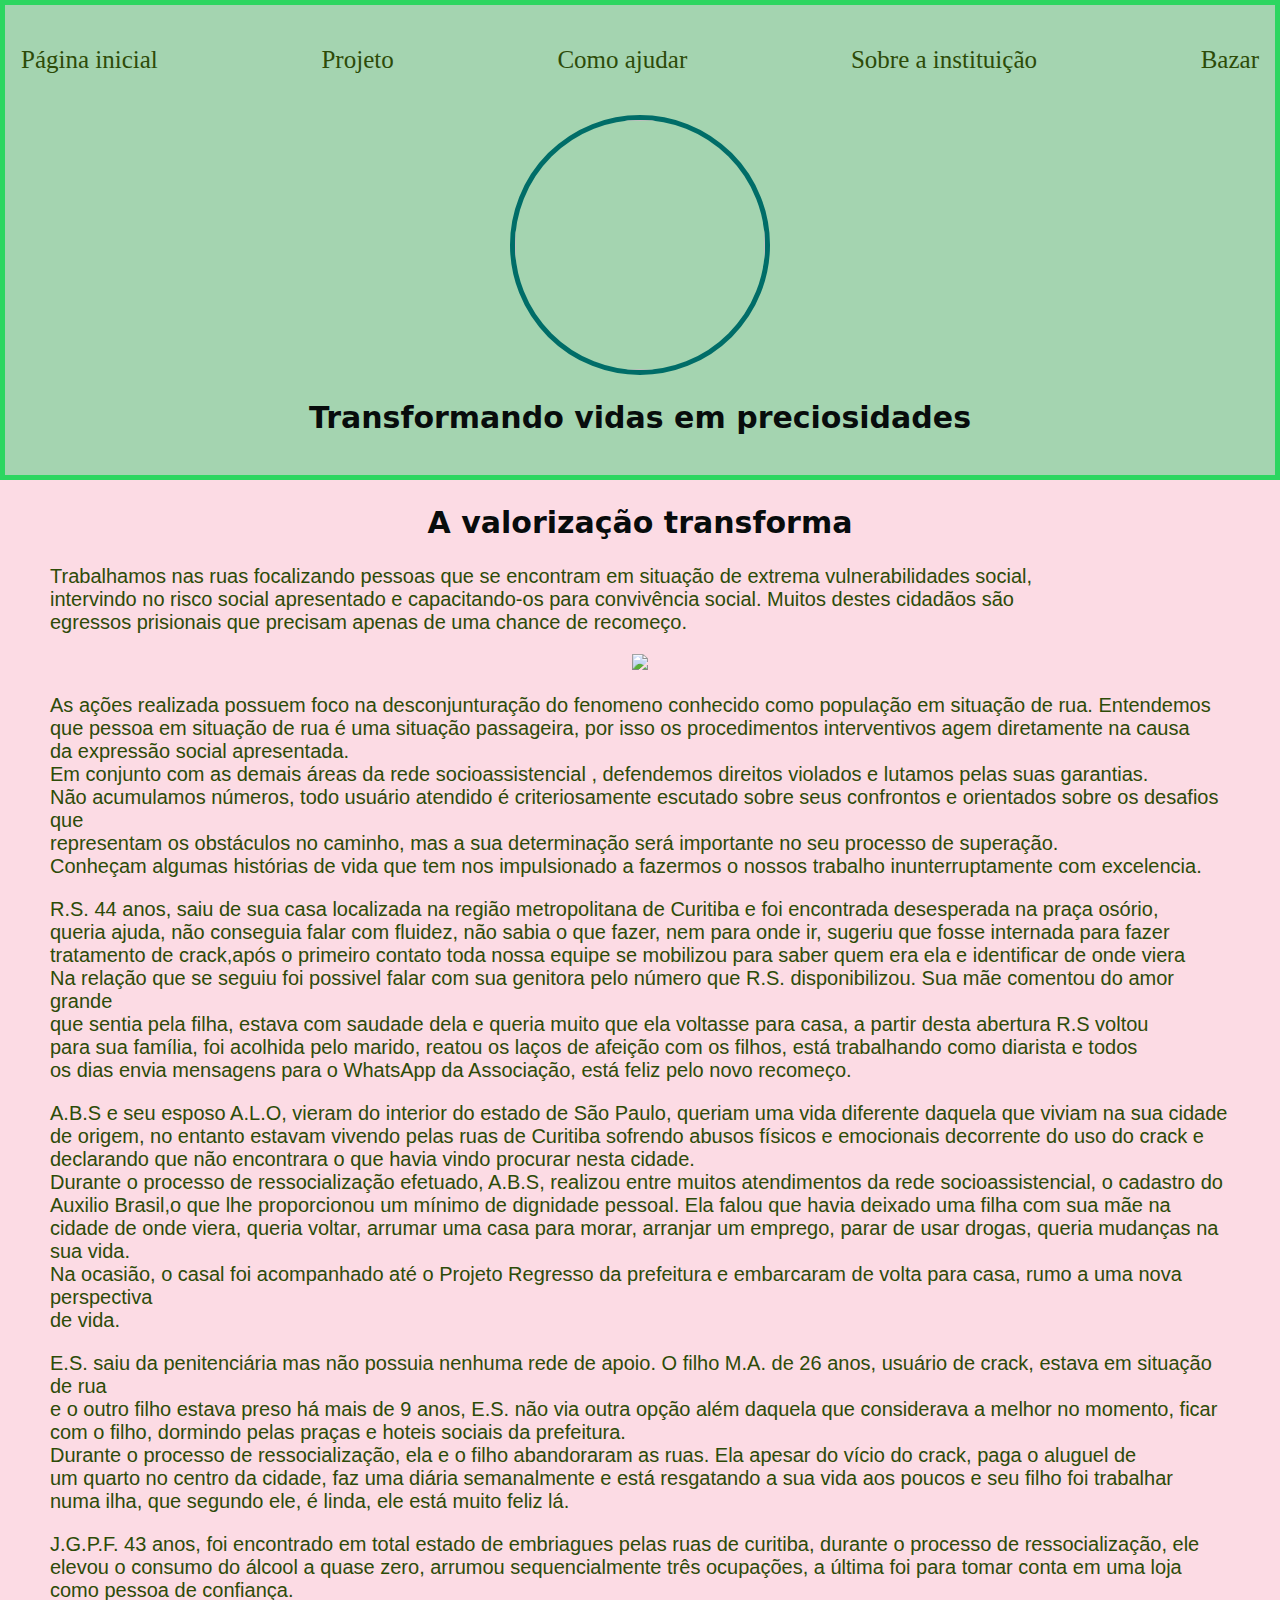
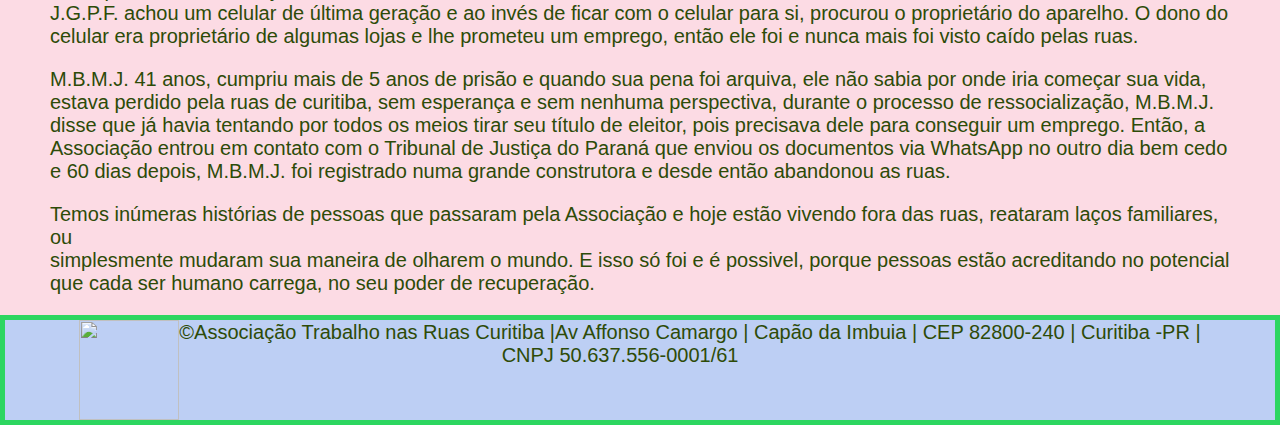
==== index.html @ f765c5c6 "Add files via upload" ====
<!DOCTYPE html>
  <html lang="pt-br">
    <head>
      <meta charset="utf-8">
      <meta http-equiv=”refresh” content=”10″>
      <title>ASSOCIAÇÃO TRABALHO NAS RUAS CURITIBA</title>
      <link rel="stylesheet" href="index.css"> <style> </style>
    </head>     
      
    
        
        <body>

      <header>

    <nav> 
      <ul> 
    <li> <a href="index.html"> Página inicial</a></li>
    <li> <a href="projeto.html"> Projeto</a></li>
    <li> <a href="contatos.html"> Como ajudar</a></li>
    <li> <a href="Sobre a instituição.html"> Sobre a instituição</a></li> 
    <li> <a href="doar.html"> Bazar</a></li> 
    </ul>
    </nav>
      
      
      <div class="center" id="index"> 
          <img src="./img/bentevi.png"></img>
          
      </div>

      <div class="hdois"> <h2> Transformando vidas em preciosidades</h2></div>
  </header> 


  <div class="inicio">
    <h2> A valorização transforma</h2>
    <p> Trabalhamos nas ruas focalizando pessoas que se encontram em situação de extrema vulnerabilidades social,<br/>
        intervindo no risco social apresentado e capacitando-os para convivência social. Muitos destes cidadãos são<br/>
        egressos prisionais que precisam apenas de uma chance de recomeço.  </p> </div>

    <div class="index"><img src="./img/painel-de-fotos-  BENTIVI.jpg"></img></div>
    <div class="historias">
      <p>As ações realizada possuem foco na desconjunturação do fenomeno conhecido como população em situação de rua. Entendemos <br/>
      que pessoa em situação de rua é uma situação passageira, por isso os procedimentos  interventivos agem diretamente na causa <br/>
      da  expressão social apresentada. <br/>
      Em conjunto com as demais áreas da rede socioassistencial , defendemos direitos violados e lutamos pelas suas garantias.<br/>
      Não acumulamos números, todo usuário atendido é criteriosamente escutado sobre seus confrontos e orientados  sobre os desafios que<br/>
      representam os obstáculos no caminho, mas a sua determinação será importante no seu processo de  superação. <br/>
      Conheçam  algumas histórias de vida  que tem nos impulsionado a fazermos o nossos trabalho inunterruptamente com excelencia.<br/></p>
  <p>R.S. 44 anos, saiu de sua casa localizada na região metropolitana de Curitiba e foi encontrada desesperada na praça osório, <br/>
        queria ajuda, não conseguia falar com fluidez, não sabia o que fazer, nem para onde ir, sugeriu que fosse internada para fazer <br/>
        tratamento de crack,após o primeiro contato toda nossa equipe se mobilizou para  saber quem era ela e identificar de onde viera <br/> 
      Na relação que se seguiu foi possivel falar com sua genitora pelo número que R.S. disponibilizou. Sua mãe comentou do amor grande<br/>
        que sentia pela filha, estava com saudade dela e queria muito que ela voltasse para casa, a partir desta abertura R.S voltou <br/>
        para sua família, foi acolhida pelo marido, reatou os laços de afeição com os filhos, está trabalhando como diarista e todos<br> 
        os dias envia mensagens para o WhatsApp da Associação, está feliz pelo novo recomeço.</p>
      <p>A.B.S e seu esposo A.L.O, vieram do interior do estado de São Paulo, queriam uma vida diferente daquela que viviam na sua cidade <br/>
        de origem, no entanto estavam vivendo pelas ruas de Curitiba sofrendo abusos físicos e emocionais decorrente do uso do  crack e <br/>
        declarando que não encontrara o que havia vindo procurar nesta cidade.<br/>
      Durante o processo de ressocialização efetuado, A.B.S, realizou entre muitos atendimentos da rede socioassistencial, o cadastro do <br/>
      Auxilio Brasil,o que lhe proporcionou um mínimo de dignidade pessoal. Ela falou que havia deixado uma filha com sua mãe na cidade de
      onde viera, queria voltar, arrumar uma casa para morar, arranjar um emprego, parar de usar drogas, queria mudanças na sua vida.<br/>
      Na ocasião, o casal foi acompanhado até o Projeto Regresso da prefeitura e embarcaram de volta para casa, rumo a uma nova  perspectiva<br/>
      de vida. 
  
    <p>E.S. saiu da penitenciária mas não possuia nenhuma rede de apoio. O filho M.A. de 26 anos, usuário de crack, estava em situação de rua <br/>
      e o outro filho estava preso há mais de 9 anos, E.S. não via outra opção além daquela que considerava a melhor no momento, ficar com o filho,
      dormindo pelas praças e hoteis sociais da prefeitura.<br/>
      Durante o processo de ressocialização, ela e o filho abandoraram as ruas. Ela apesar do vício do crack, paga o aluguel de <br/>
      um quarto no centro da cidade, faz uma diária semanalmente e está resgatando a sua vida aos poucos e seu filho foi trabalhar <br/>
      numa ilha, que segundo ele, é linda, ele está muito feliz lá.
    </p>
    <p>J.G.P.F. 43 anos, foi encontrado em total estado de embriagues pelas ruas de curitiba, durante o processo de ressocialização, ele <br/>
    elevou o consumo do álcool a quase zero, arrumou sequencialmente três ocupações, a última foi para tomar conta em uma loja como pessoa de confiança.<br/>
  J.G.P.F. achou um celular de última geração e ao invés de ficar com o celular para si, procurou o proprietário do aparelho. O dono do <br/>
  celular era proprietário de algumas lojas e lhe prometeu um emprego, então ele foi e nunca mais foi visto caído pelas ruas. </p>
      <p>M.B.M.J. 41 anos, cumpriu mais de 5 anos de prisão e quando sua pena foi arquiva, ele não sabia por onde iria começar sua vida,<br/>
      estava perdido pela ruas de curitiba, sem esperança e sem nenhuma perspectiva, durante o processo de ressocialização, M.B.M.J. disse que 
    já havia tentando por todos os meios tirar seu título de eleitor, pois precisava dele para conseguir um emprego. Então, a Associação entrou 
  em contato com o Tribunal de Justiça do Paraná que enviou os documentos via WhatsApp no outro dia bem cedo e 60 dias depois, M.B.M.J. foi
  registrado numa grande construtora e desde então abandonou as ruas. </p>  

  <p>Temos inúmeras histórias de pessoas que passaram pela Associação e hoje estão vivendo fora das ruas, reataram laços familiares, ou <br/>
  simplesmente mudaram sua maneira de olharem o mundo. E isso só foi e é  possivel, porque pessoas estão acreditando no potencial que cada  
  ser humano carrega, no seu poder de recuperação.</p>
      </div>
    <footer><div class=" rodape">
              
      <img src="./img/bentevi.png"></img>


    
      <p> &copy;Associação Trabalho nas Ruas Curitiba |Av Affonso Camargo | Capão da Imbuia | CEP 82800-240 | Curitiba -PR | <br/> 
        &nbsp&nbsp&nbsp&nbsp&nbsp&nbsp&nbsp&nbsp&nbsp&nbsp&nbsp&nbsp&nbsp&nbsp&nbsp&nbsp&nbsp&nbsp&nbsp&nbsp&nbsp&nbsp&nbsp&nbsp&nbsp&nbsp
        &nbsp&nbsp&nbsp&nbsp&nbsp&nbsp&nbsp&nbsp&nbsp&nbsp&nbsp&nbsp&nbsp&nbsp&nbsp&nbsp&nbsp&nbsp&nbsp&nbsp&nbsp&nbsp&nbsp&nbsp&nbsp&nbsp&nbsp&nbsp&nbsp&nbsp
        CNPJ 50.637.556-0001/61</p> </div>
      
  </footer>
    </body>
  </html>
---- index.css ----
body { background-color: #fcdbe4;
font-family: Arial, Helvetica, sans-serif; padding: 0%; margin: 0%;}


ul{ display: flex; justify-content: space-between;
    list-style-type: none;
    align-items: center;
    padding: 16px;
    font-size: 25px; font-family: algerian;
}

   header img{ width: 250px;
height: 250px;
border-radius: 50%;
border: 5px solid #006d68;}




a{text-decoration: none;color: #2d4b08;}
.center{text-align: center; }

h1{color:#080c0c;
text-align: center;
font-family: system-ui, -apple-system,
 BlinkMacSystemFont, 'Segoe UI', Roboto, Oxygen, Ubuntu, Cantarell, 'Open Sans', 'Helvetica Neue', sans-serif;
font-size: 38px;}

h2{color: #080c0c; text-align: center;
font-family: system-ui, -apple-system,
 BlinkMacSystemFont, 'Segoe UI', Roboto, Oxygen, Ubuntu, Cantarell, 'Open Sans', 'Helvetica Neue', sans-serif;
font-size: 30px;}

header{ background-color:  #a4d4b0; color:#006d68;border: 5px solid #2dd660; } 
 
p{ color: #2d4b08; font-size: 20px ;
 padding-right: 50 pix;}
.presidencia{ text-align:center; font-family: algerian; }
.vice-presidencia{text-align: center;font-family: algerian;}
.tesoureira{text-align: center;font-family: algerian;}
.secretaria{text-align: center;font-family: algerian;}
.psicologa{text-align: center;font-family: algerian;}
.educador{text-align: center;font-family: algerian;}
.conselheira{text-align: center;font-family: algerian;}
.um{text-align: center;}
.nossami{text-align: center; padding: 18px;}
.contato{ text-align: center; font-size: 30px; color: #2d4b08;font-family: Arial, Helvetica, sans-serif; padding: 13px;}
.contatos{margin-right: 50px;margin-left: 50px;}

footer img{width:100px;height: 100px;}
footer{display: flex; justify-content: space-between; align-items: center; justify-content: center;}
footer p {margin-top: 1px;}
footer{background-color: #bdcff4; border: 5px solid#2dd660;}
.rodape{display: flex; justify-content: center;}
.section{margin-right: 50px;margin-left: 50px;}
.nossami{text-align: center;font-weight: bold;font-size: 20px;}
.background{min-height: 100vh;
    display: flex;
justify-content: center;
align-items: center;
position: relative;}

.background::before{content: '';background-image: url(img/praça\ osório\ 1\ backe.jpg);
background-repeat: no-repeat;
background-size: cover;
background-position: center;
position: absolute;
top: 0;left:
 0;bottom: 0;
right: 0;
opacity: 0.25;}
.dois{margin-right: 50px;margin-left: 50px;}
.contatos img{  width: 150px;
    height: 100px;
    border-radius: 100%;
    border: 5px solid #f3107a;}
    .contat{text-align: center;}
.index{text-align: center;}
.inicio{margin-right: 50px;margin-left: 50px;}
nav a:hover{color:hsl(39, 94%, 51%)}
.instagran{display: flex;margin: 50px; padding: 10px;align-items: center; border-color: #a3d62d;}
.email{display: flex; padding:10px;margin: 50px; align-items: center;}
.Aceitamos{margin-right: 50px;margin-left: 50px;}
.doe{text-align: center; padding-bottom: 40px;}
    .hdois{padding-bottom: 15px;}
    .historias{margin-right: 50px;margin-left: 50px;}
    .Aceitamos{text-align: center;}
    
    button{width: 420px; height: 55px; cursor: pointer; background-color: #cdec1a; border-radius: 20px;}
    .doe img{ border: 5px solid hsl(83, 90%, 51%);}
    .instagran img{ border: 5px solid hsl(83, 90%, 51%);}  
    .email img{ border: 5px solid hsl(83, 90%, 51%);}
    .sapatilhafoto{display: flex; justify-content: space-between;
        list-style-type: none;height: 350px; width: 350px;padding-top: 16px; padding-right: 100 pix;}
.sapatostexto{text-align: center;font-size: 30px}
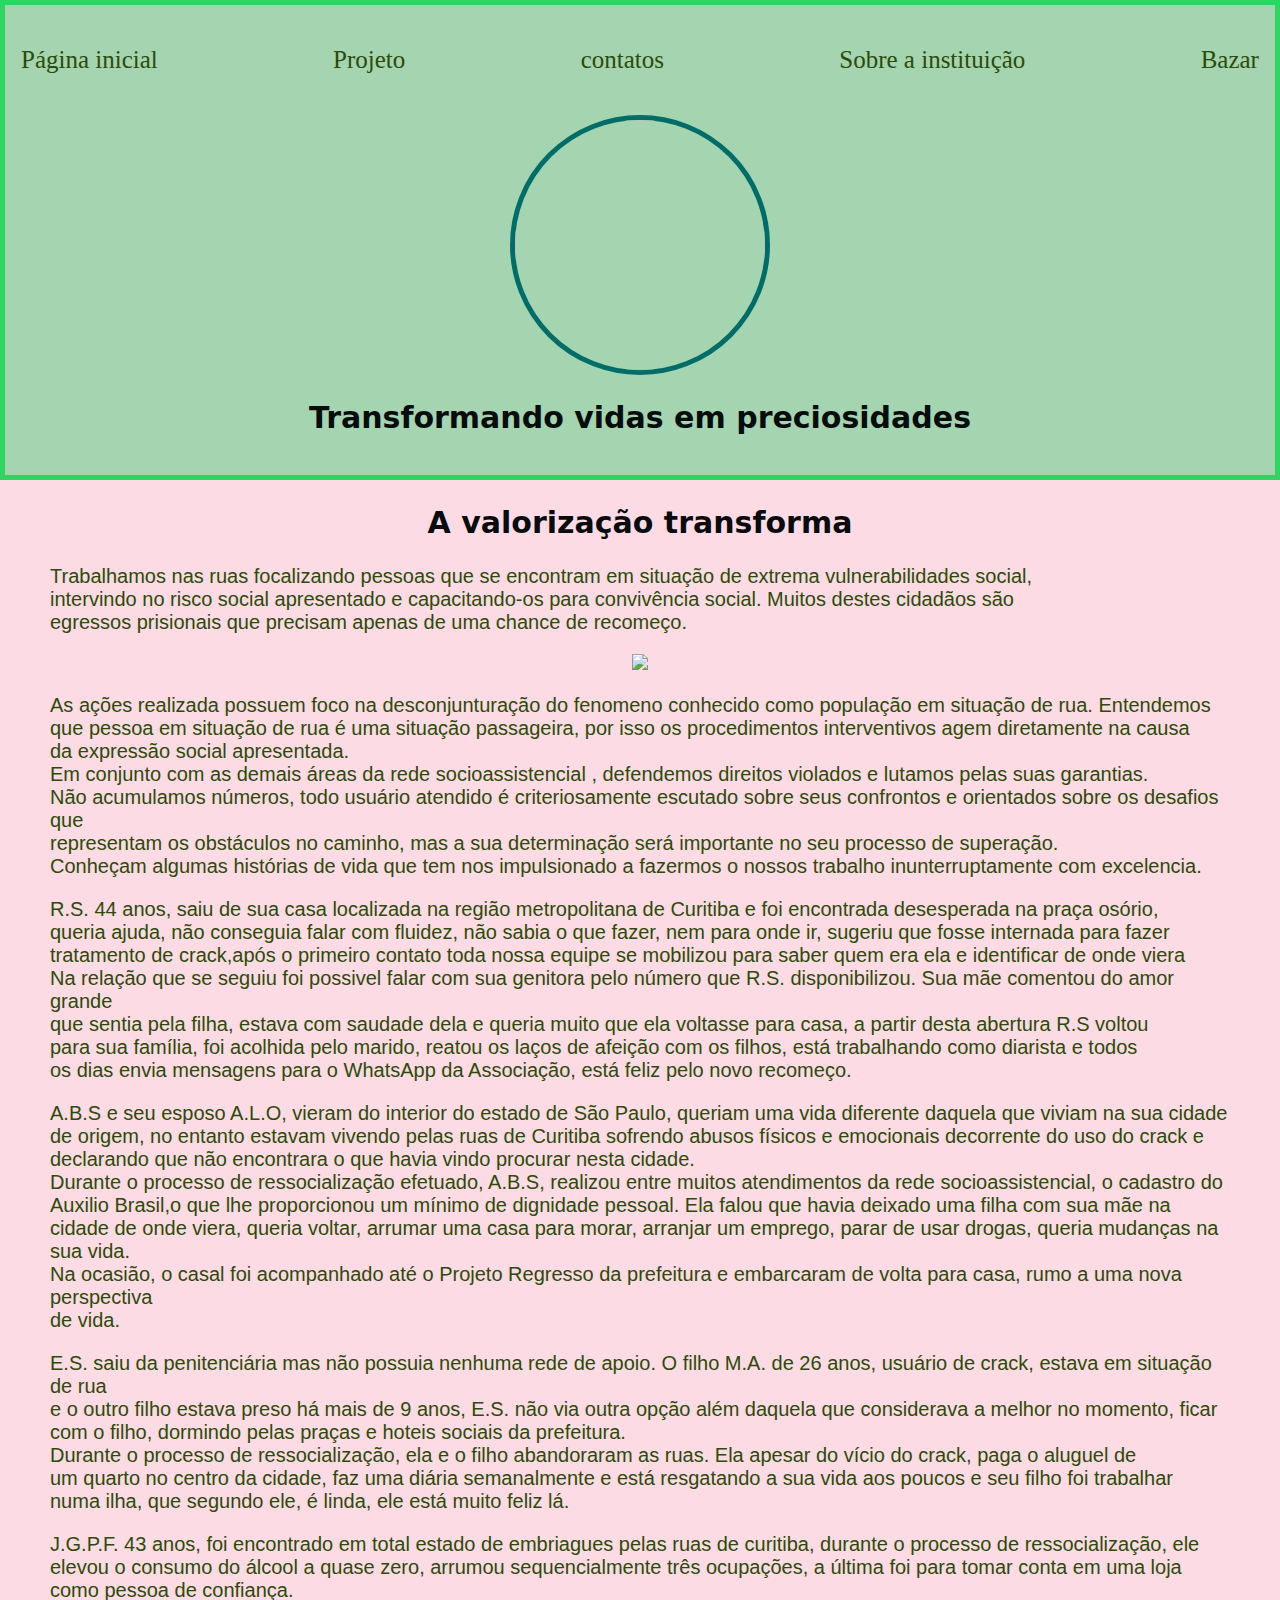
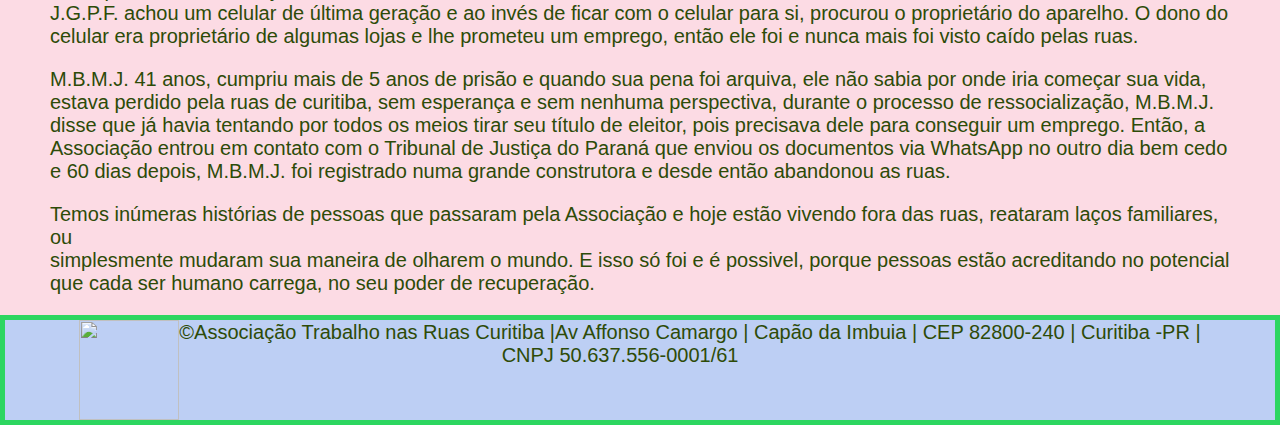
==== commit f79af409: "MUDANÇA" ====
--- a/index.html
+++ b/index.html
@@ -17,9 +17,9 @@
       <ul> 
     <li> <a href="index.html"> Página inicial</a></li>
     <li> <a href="projeto.html"> Projeto</a></li>
-    <li> <a href="contatos.html"> Como ajudar</a></li>
+    <li> <a href="contatos.html"> contatos</a></li>
     <li> <a href="Sobre a instituição.html"> Sobre a instituição</a></li> 
-    <li> <a href="doar.html"> Bazar</a></li> 
+    <li> <a href="bazar.html"> Bazar</a></li> 
     </ul>
     </nav>
       
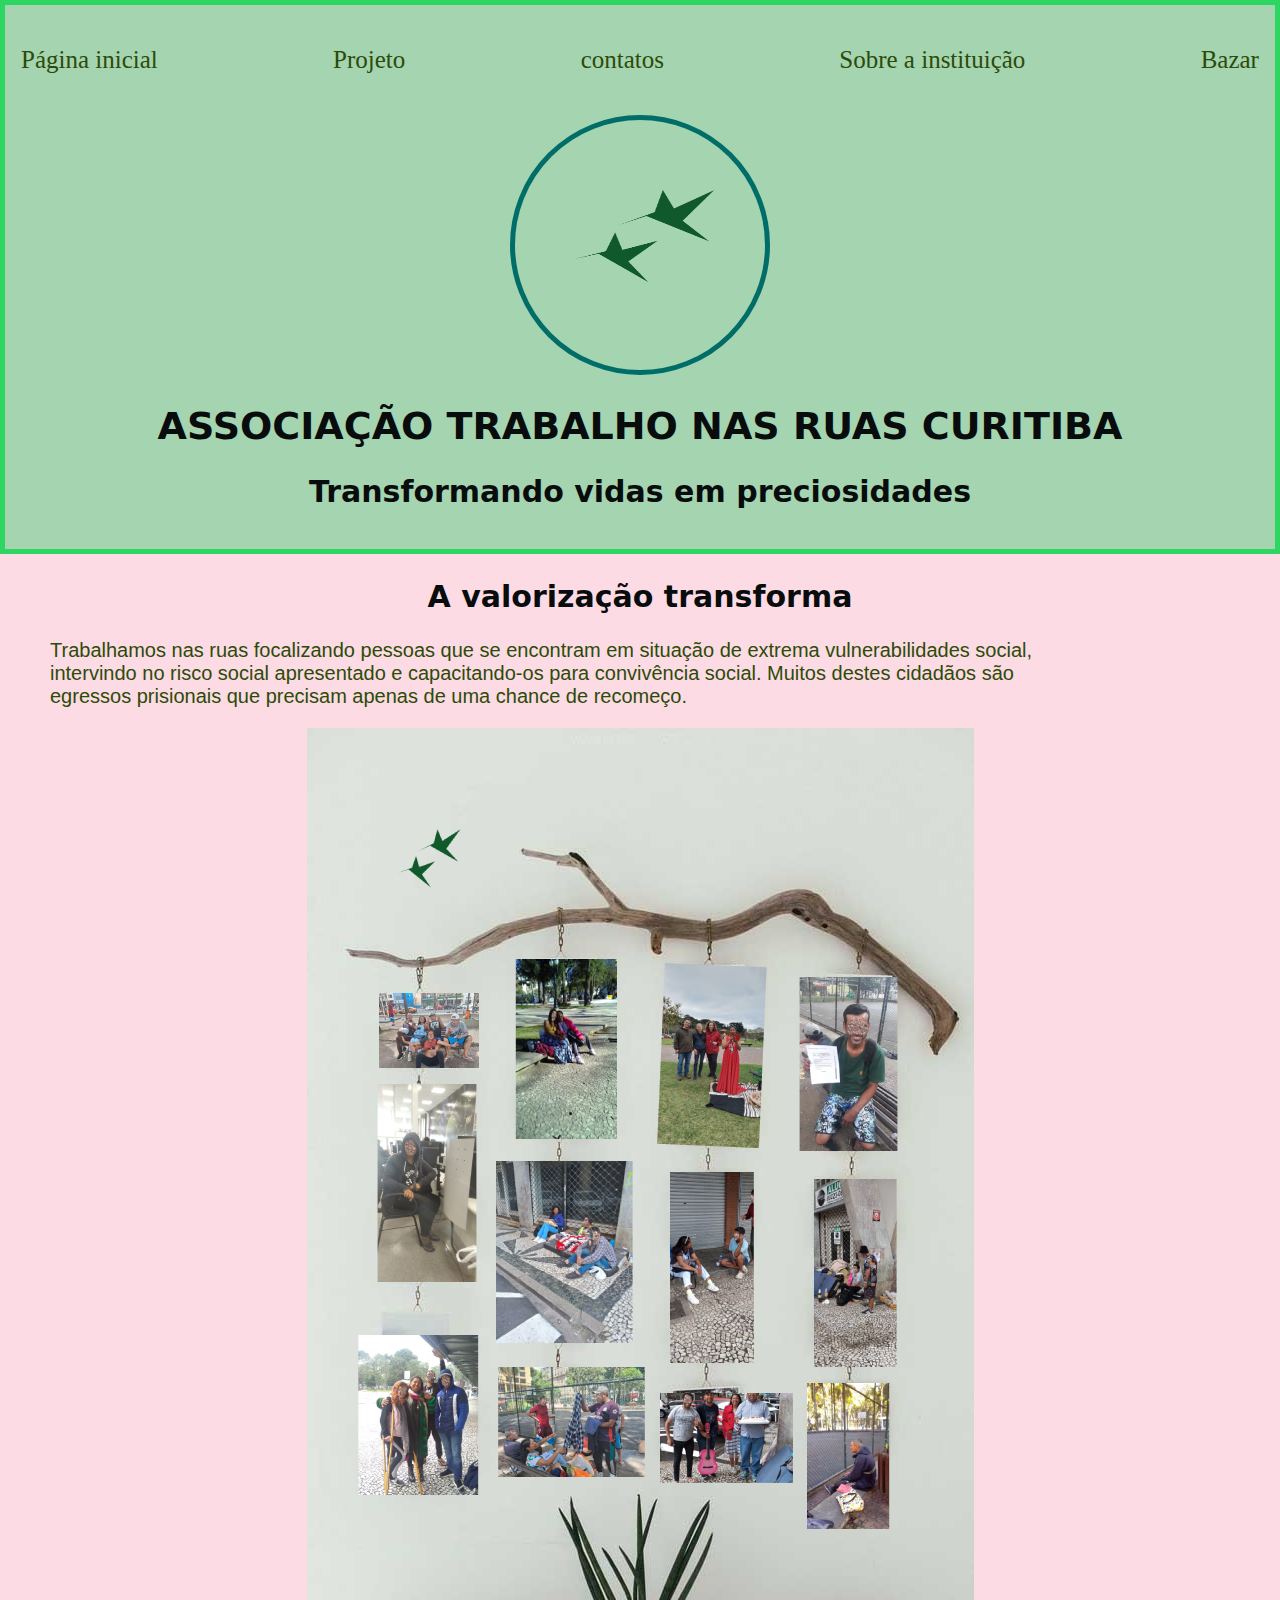
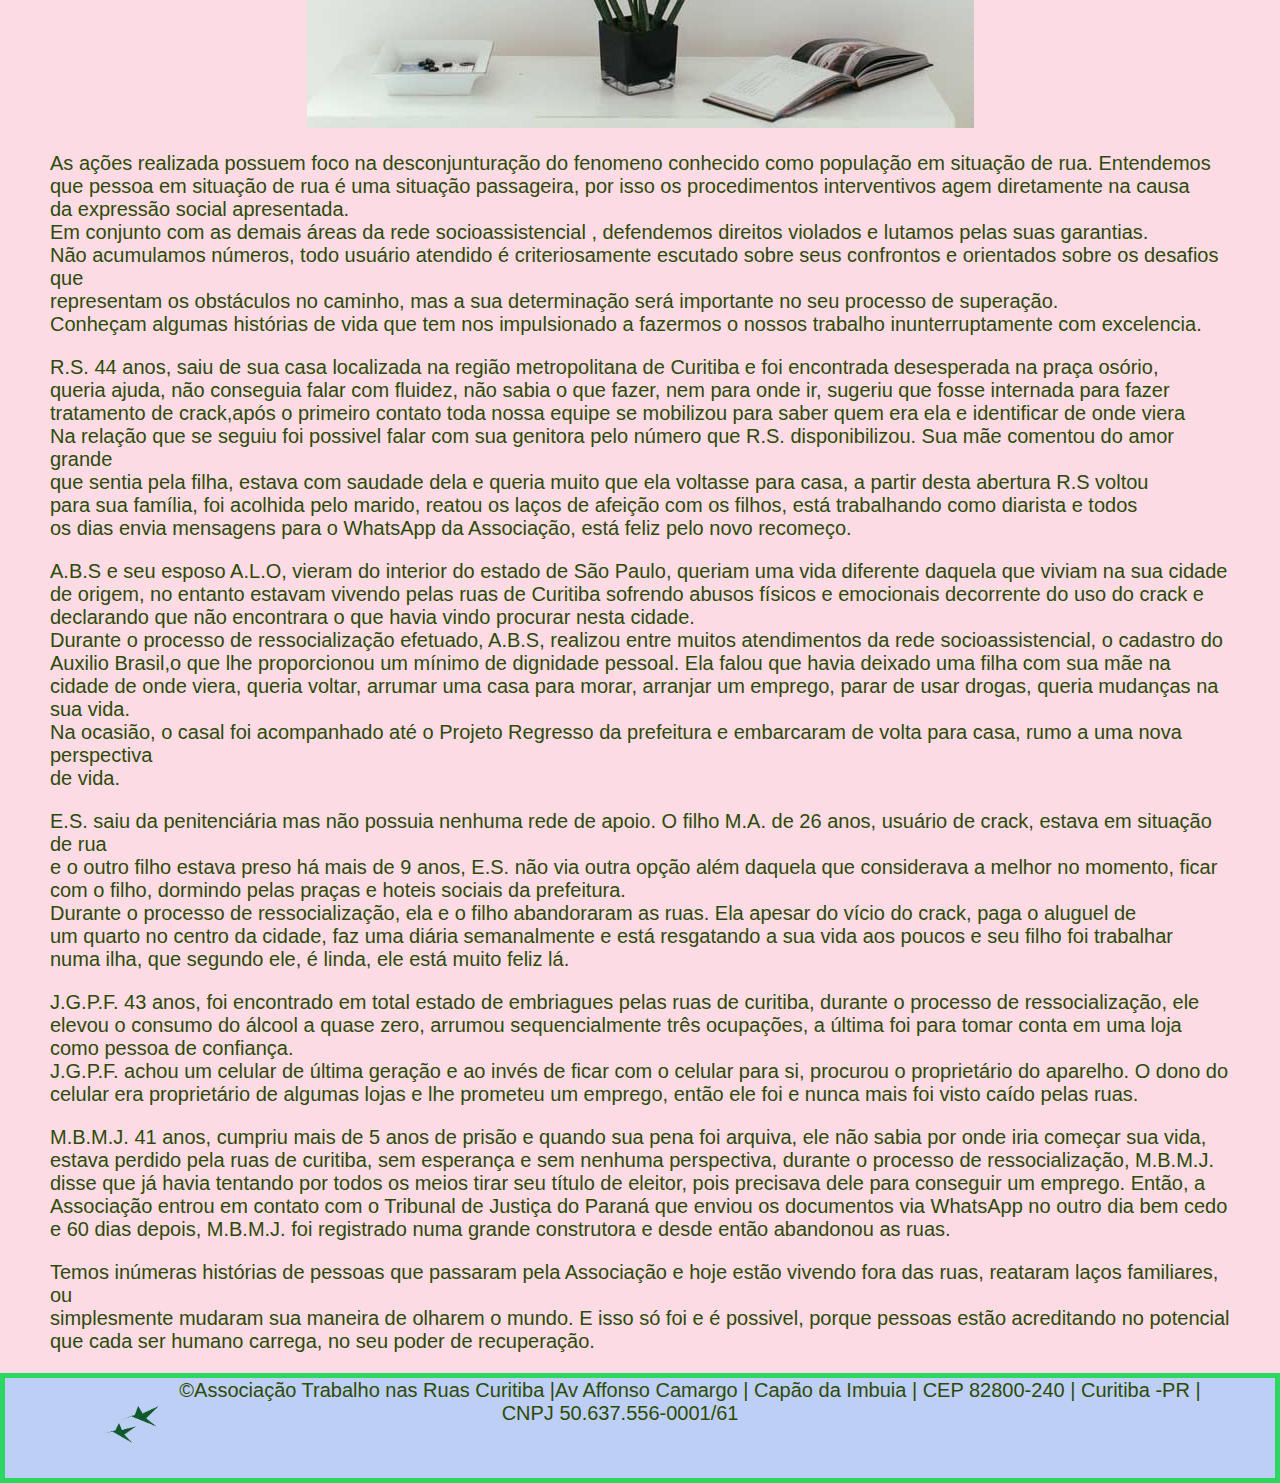
==== commit e8f66c40: "mudança trabalho" ====
--- a/index.html
+++ b/index.html
@@ -28,6 +28,7 @@
           <img src="./img/bentevi.png"></img>
           
       </div>
+      <h1>ASSOCIAÇÃO TRABALHO NAS RUAS CURITIBA</h1>
 
       <div class="hdois"> <h2> Transformando vidas em preciosidades</h2></div>
   </header> 
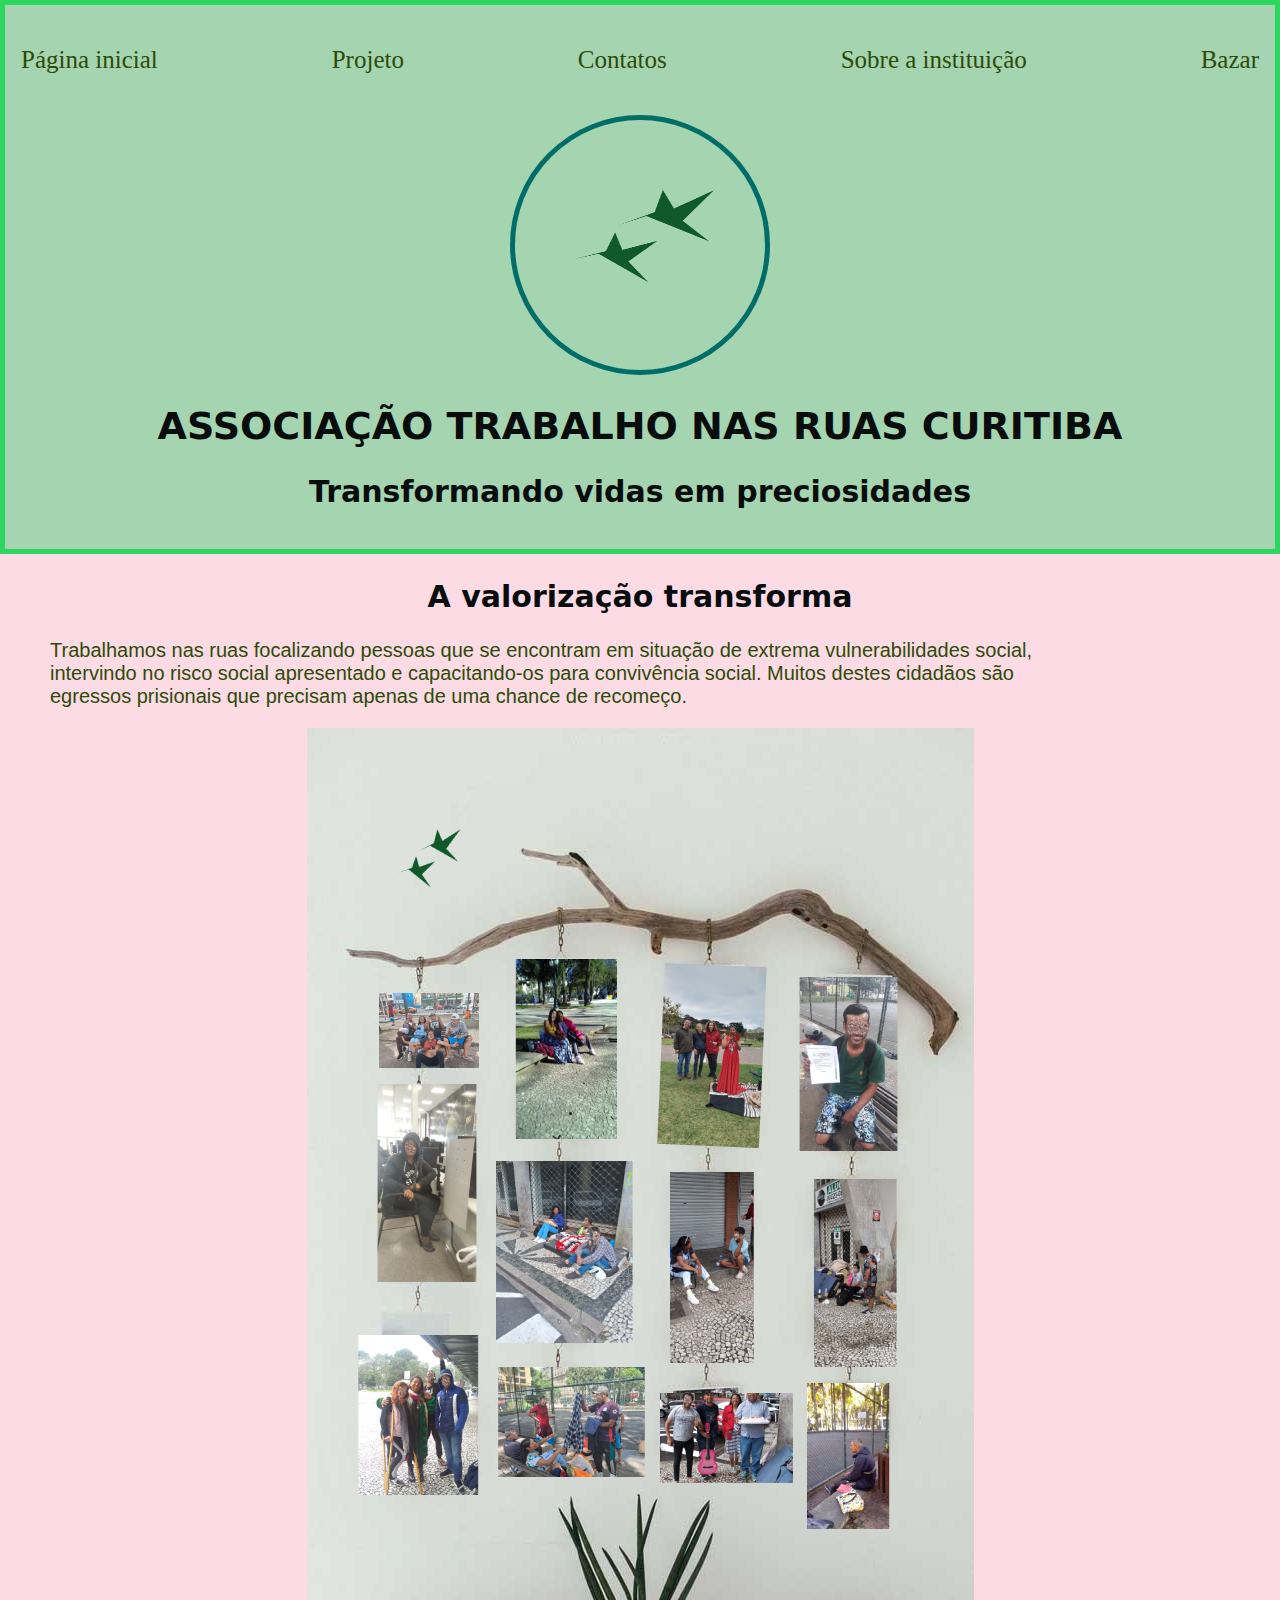
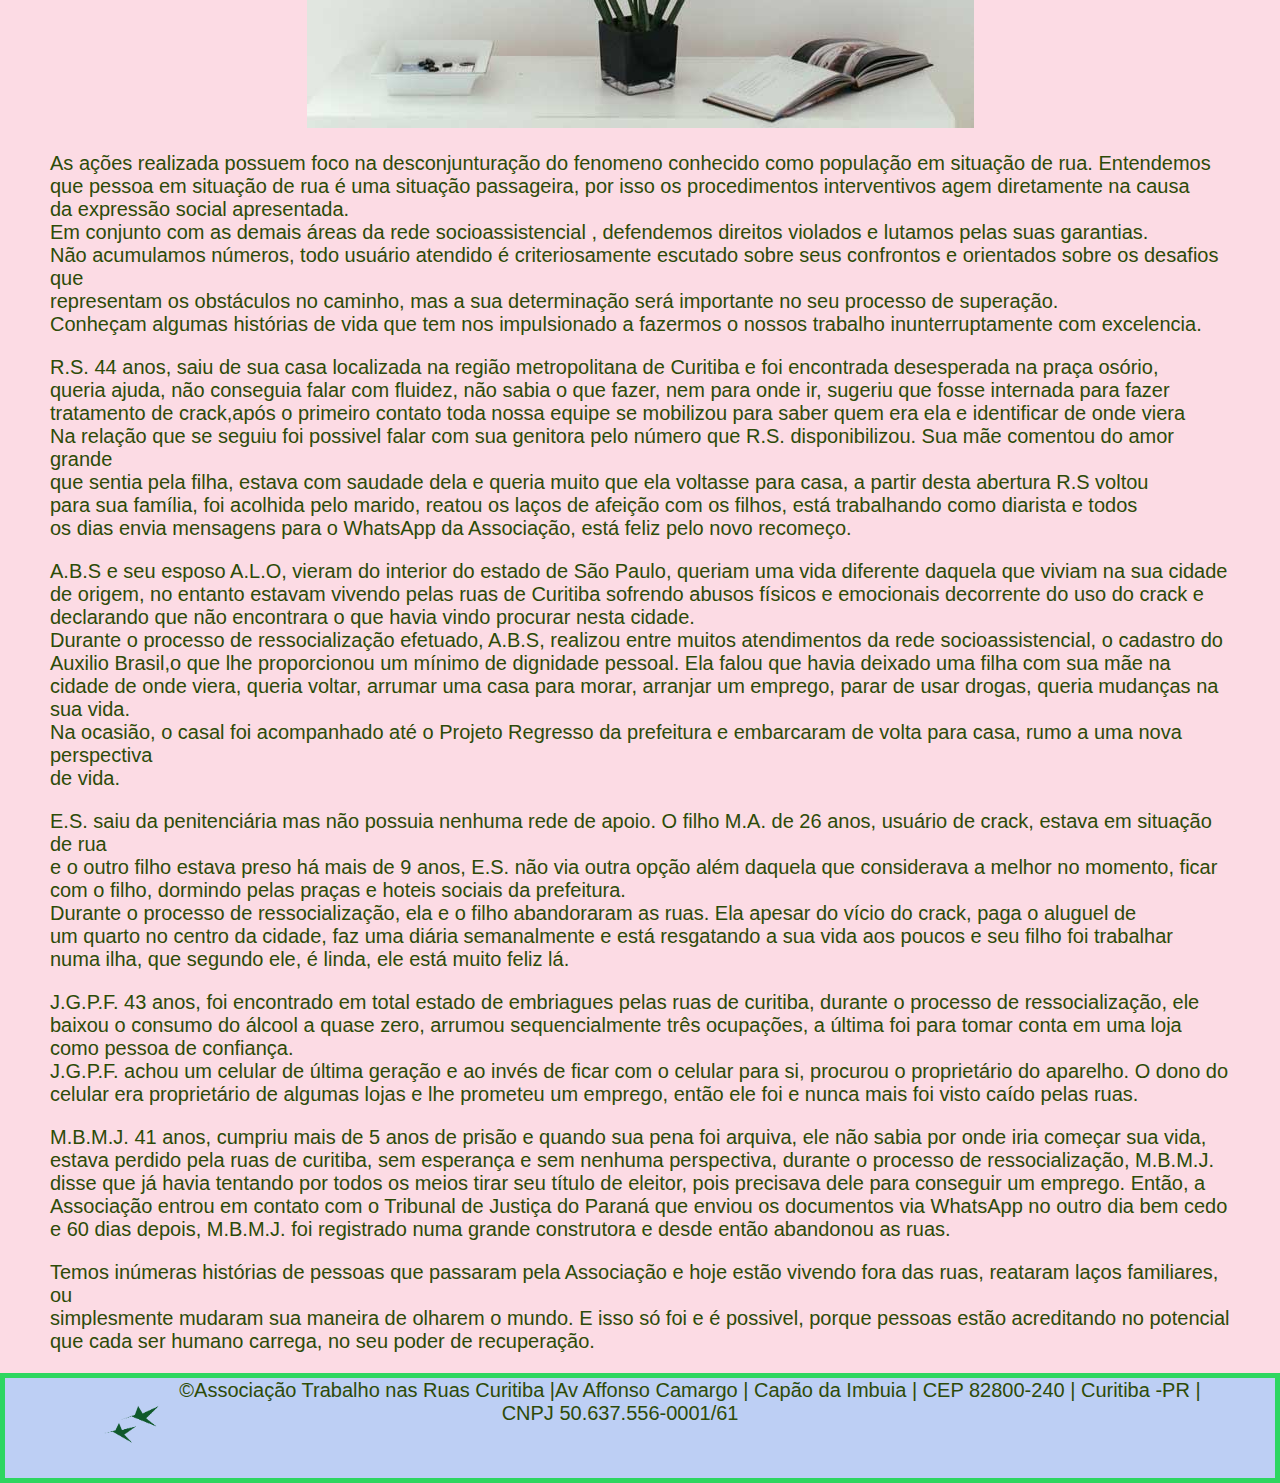
==== commit 54f5bd40: "refazendo" ====
--- a/index.html
+++ b/index.html
@@ -5,7 +5,15 @@
       <meta http-equiv=”refresh” content=”10″>
       <title>ASSOCIAÇÃO TRABALHO NAS RUAS CURITIBA</title>
       <link rel="stylesheet" href="index.css"> <style> </style>
-    </head>     
+      <meta name = "description" content = "associação trabalho nas ruas curitiba,
+       pessoa em situação de rua, 
+      direito, violação de direitos, reparação de direitos, assistencia social,associação,
+       trabalho nas ruas ">
+    <meta name="author" content="Miria de Oliveira Souza">
+    <meta name="keywords" content="html,css, miria de oliveira souza, associação trabalho nas ruas">
+    <meta name="viewport" content="widht=device-widht", initial-scale=1.0>
+    <meta http-equiv="refresh" content="30">
+  </head>     
       
     
         
@@ -17,9 +25,9 @@
       <ul> 
     <li> <a href="index.html"> Página inicial</a></li>
     <li> <a href="projeto.html"> Projeto</a></li>
-    <li> <a href="contatos.html"> contatos</a></li>
+    <li> <a href="contatos.html"> Contatos</a></li>
     <li> <a href="Sobre a instituição.html"> Sobre a instituição</a></li> 
-    <li> <a href="bazar.html"> Bazar</a></li> 
+    <li> <a href="Bazar.html"> Bazar</a></li> 
     </ul>
     </nav>
       
@@ -73,7 +81,7 @@
       numa ilha, que segundo ele, é linda, ele está muito feliz lá.
     </p>
     <p>J.G.P.F. 43 anos, foi encontrado em total estado de embriagues pelas ruas de curitiba, durante o processo de ressocialização, ele <br/>
-    elevou o consumo do álcool a quase zero, arrumou sequencialmente três ocupações, a última foi para tomar conta em uma loja como pessoa de confiança.<br/>
+    baixou o consumo do álcool a quase zero, arrumou sequencialmente três ocupações, a última foi para tomar conta em uma loja como pessoa de confiança.<br/>
   J.G.P.F. achou um celular de última geração e ao invés de ficar com o celular para si, procurou o proprietário do aparelho. O dono do <br/>
   celular era proprietário de algumas lojas e lhe prometeu um emprego, então ele foi e nunca mais foi visto caído pelas ruas. </p>
       <p>M.B.M.J. 41 anos, cumpriu mais de 5 anos de prisão e quando sua pena foi arquiva, ele não sabia por onde iria começar sua vida,<br/>
--- a/index.css
+++ b/index.css
@@ -90,8 +90,8 @@
     .doe img{ border: 5px solid hsl(83, 90%, 51%);}
     .instagran img{ border: 5px solid hsl(83, 90%, 51%);}  
     .email img{ border: 5px solid hsl(83, 90%, 51%);}
-    .sapatilhafoto{display: flex; justify-content: space-between;
+    .sapatilhafotos{display: flex; justify-content: space-between;
         list-style-type: none;height: 350px; width: 350px;padding-top: 16px; padding-right: 100 pix;}
-.sapatostexto{text-align: center;font-size: 30px}
 
 
+
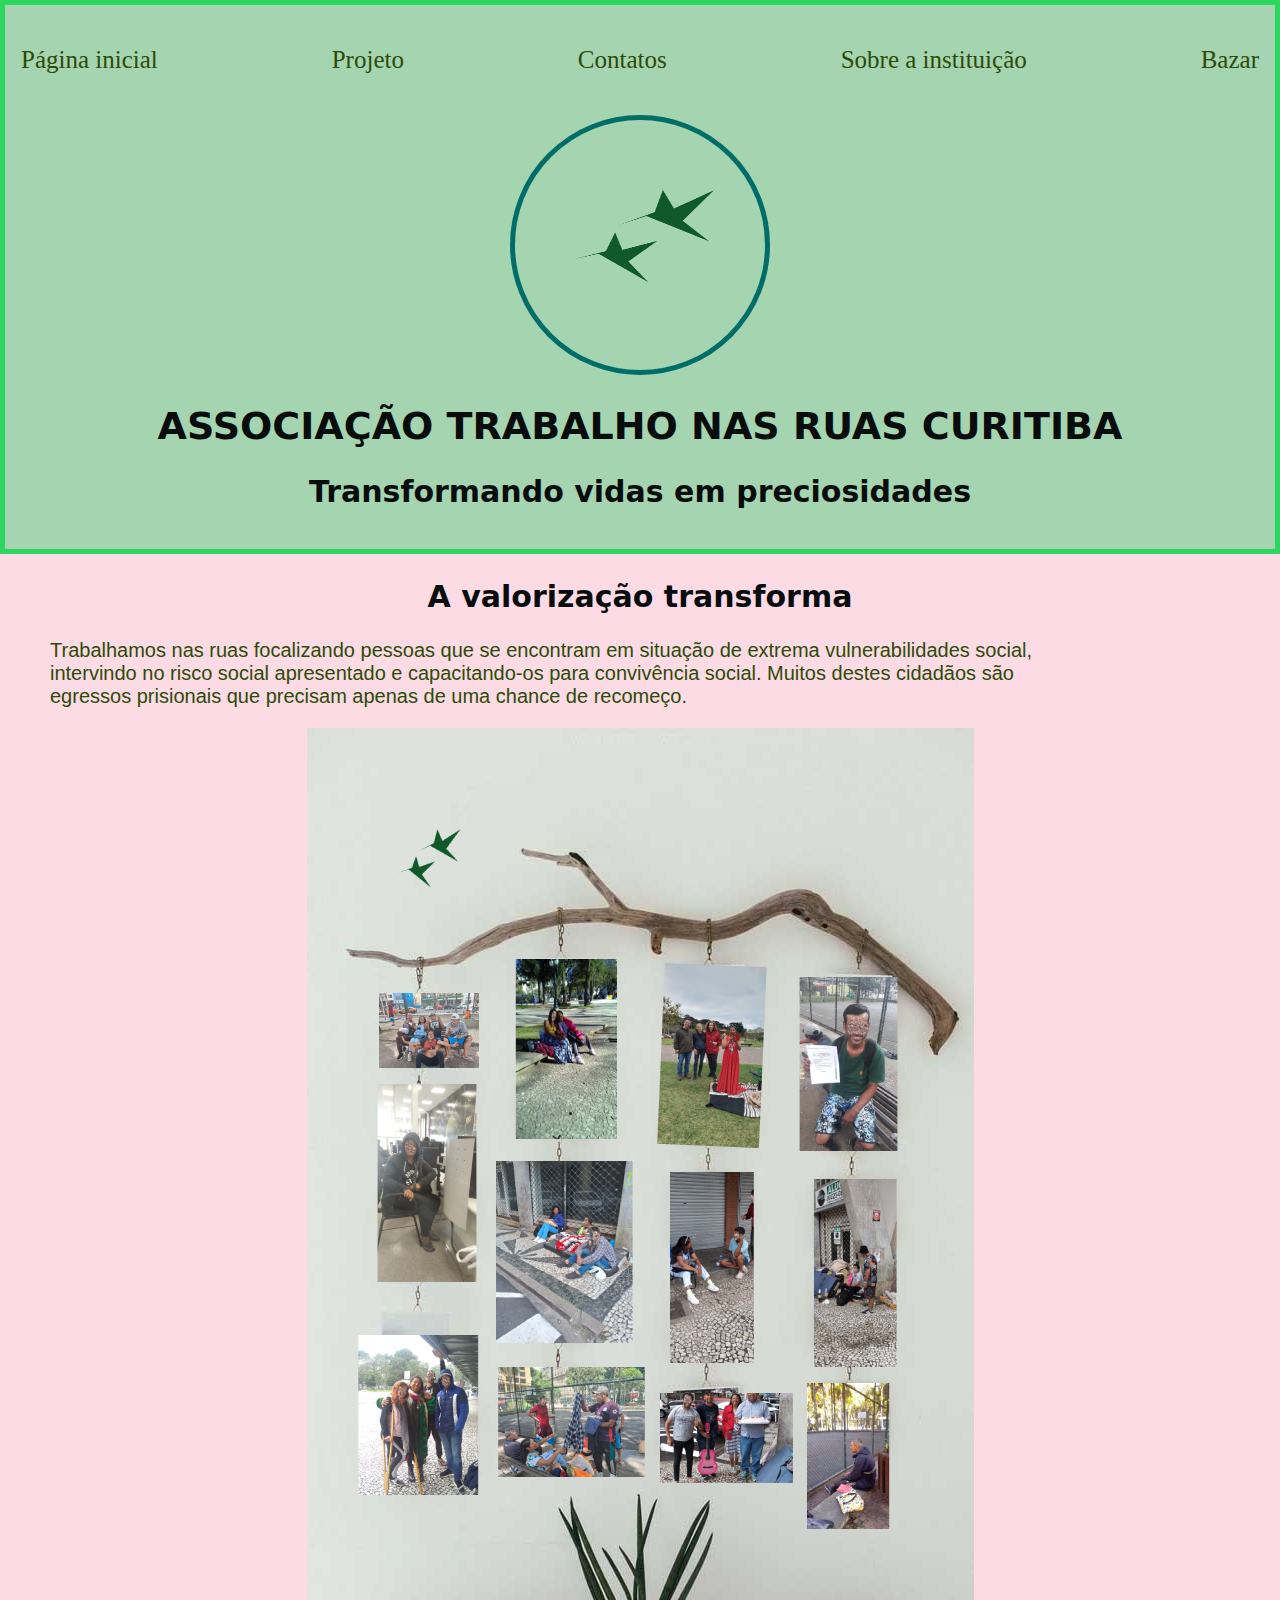
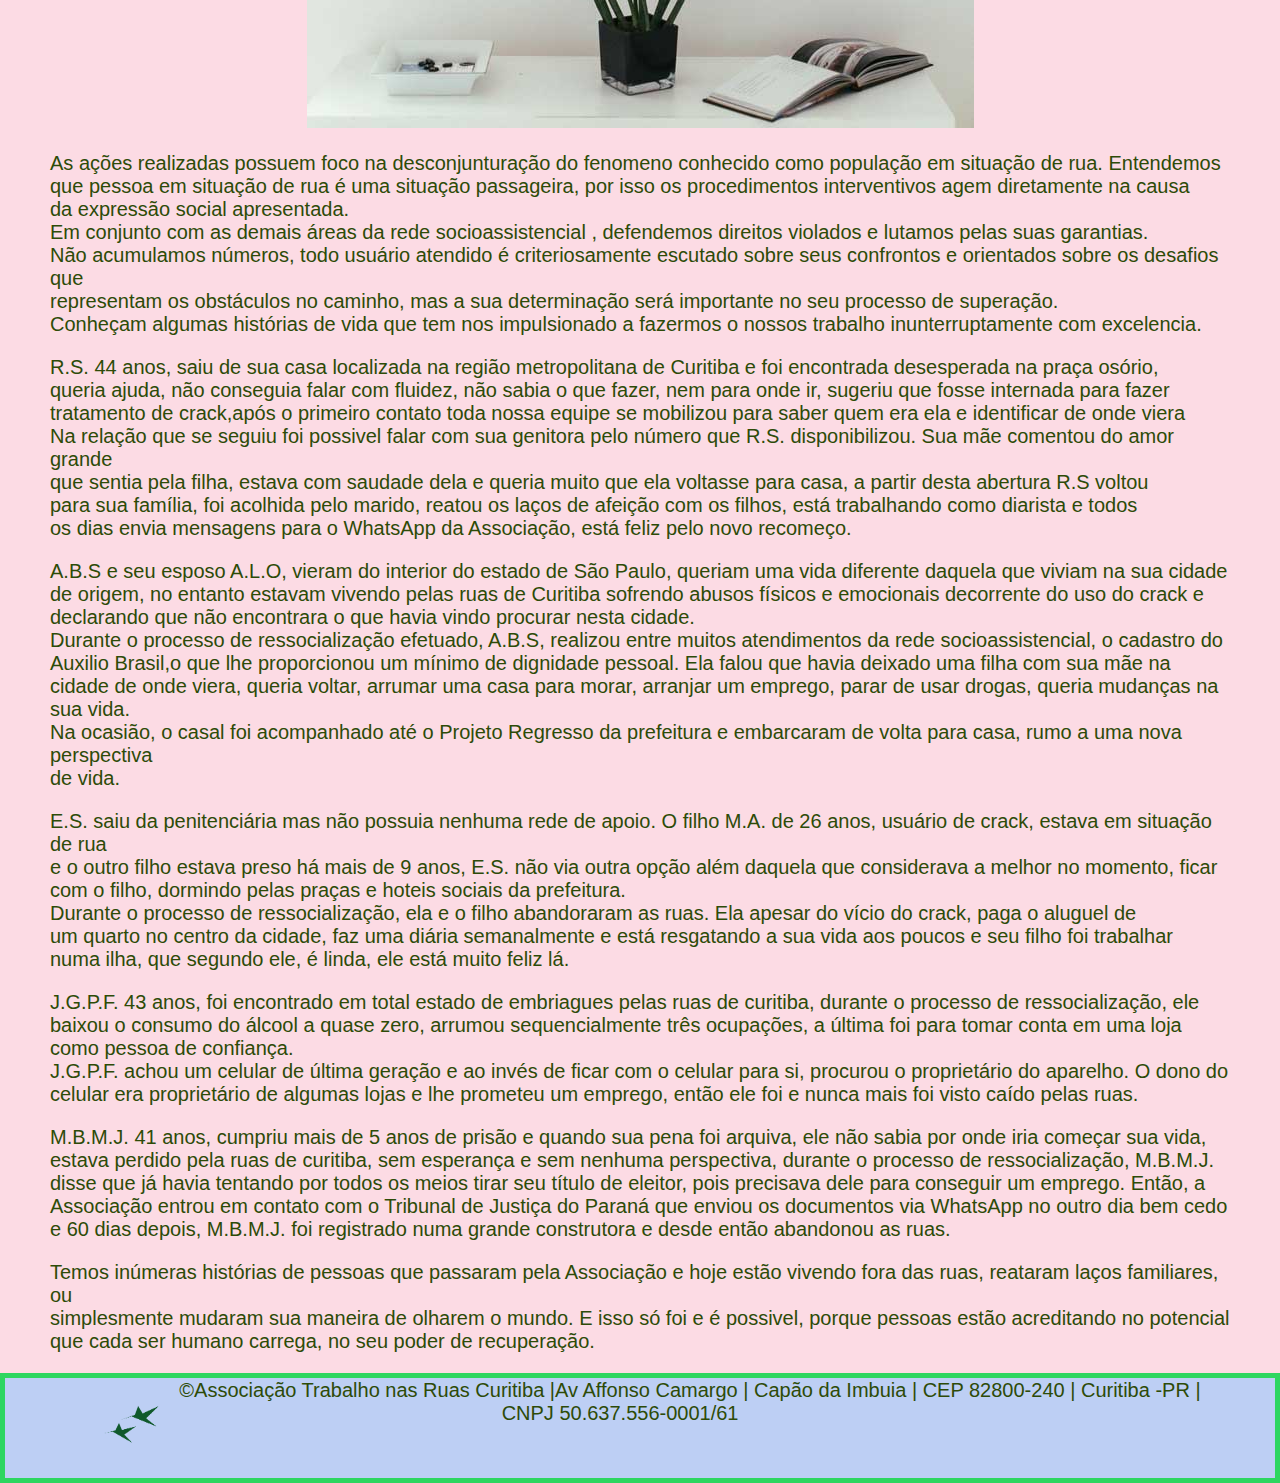
==== commit b25c6a24: "site 10" ====
--- a/index.html
+++ b/index.html
@@ -50,7 +50,7 @@
 
     <div class="index"><img src="./img/painel-de-fotos-  BENTIVI.jpg"></img></div>
     <div class="historias">
-      <p>As ações realizada possuem foco na desconjunturação do fenomeno conhecido como população em situação de rua. Entendemos <br/>
+      <p>As ações realizadas possuem foco na desconjunturação do fenomeno conhecido como população em situação de rua. Entendemos <br/>
       que pessoa em situação de rua é uma situação passageira, por isso os procedimentos  interventivos agem diretamente na causa <br/>
       da  expressão social apresentada. <br/>
       Em conjunto com as demais áreas da rede socioassistencial , defendemos direitos violados e lutamos pelas suas garantias.<br/>
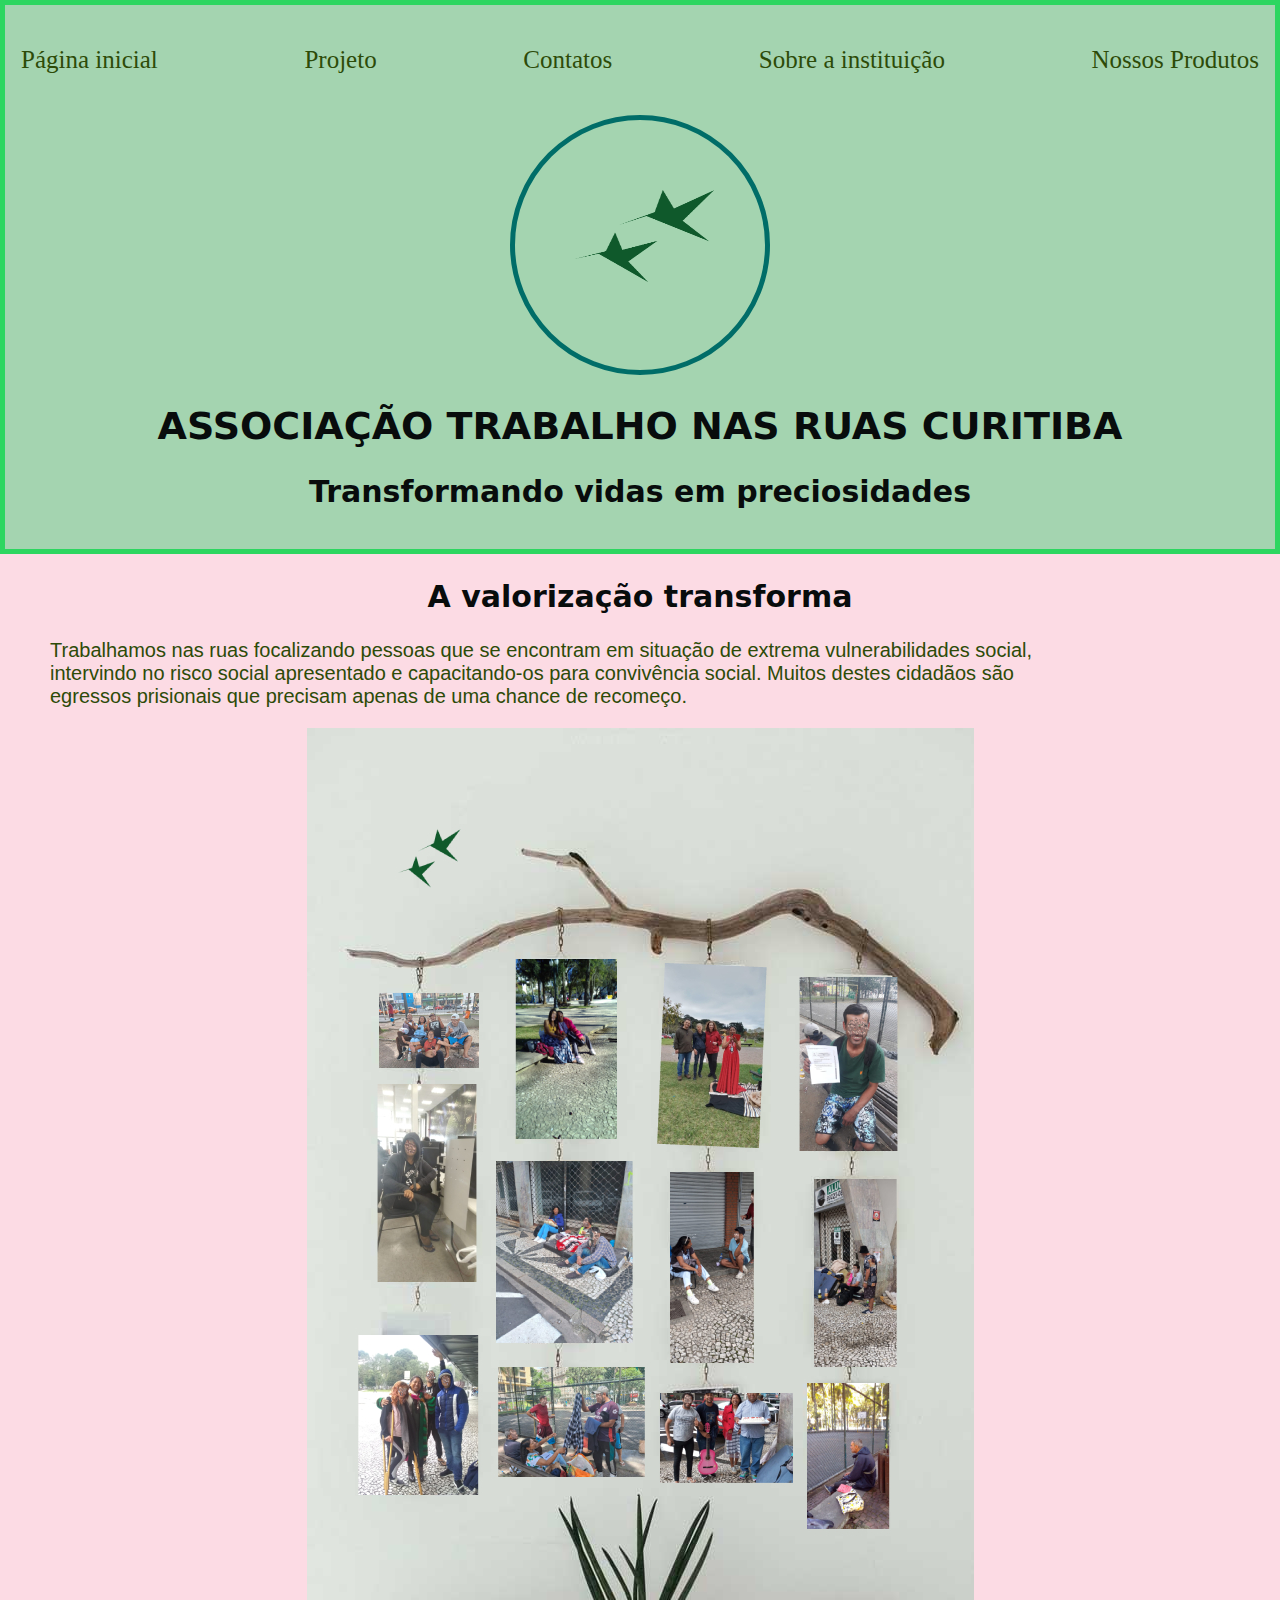
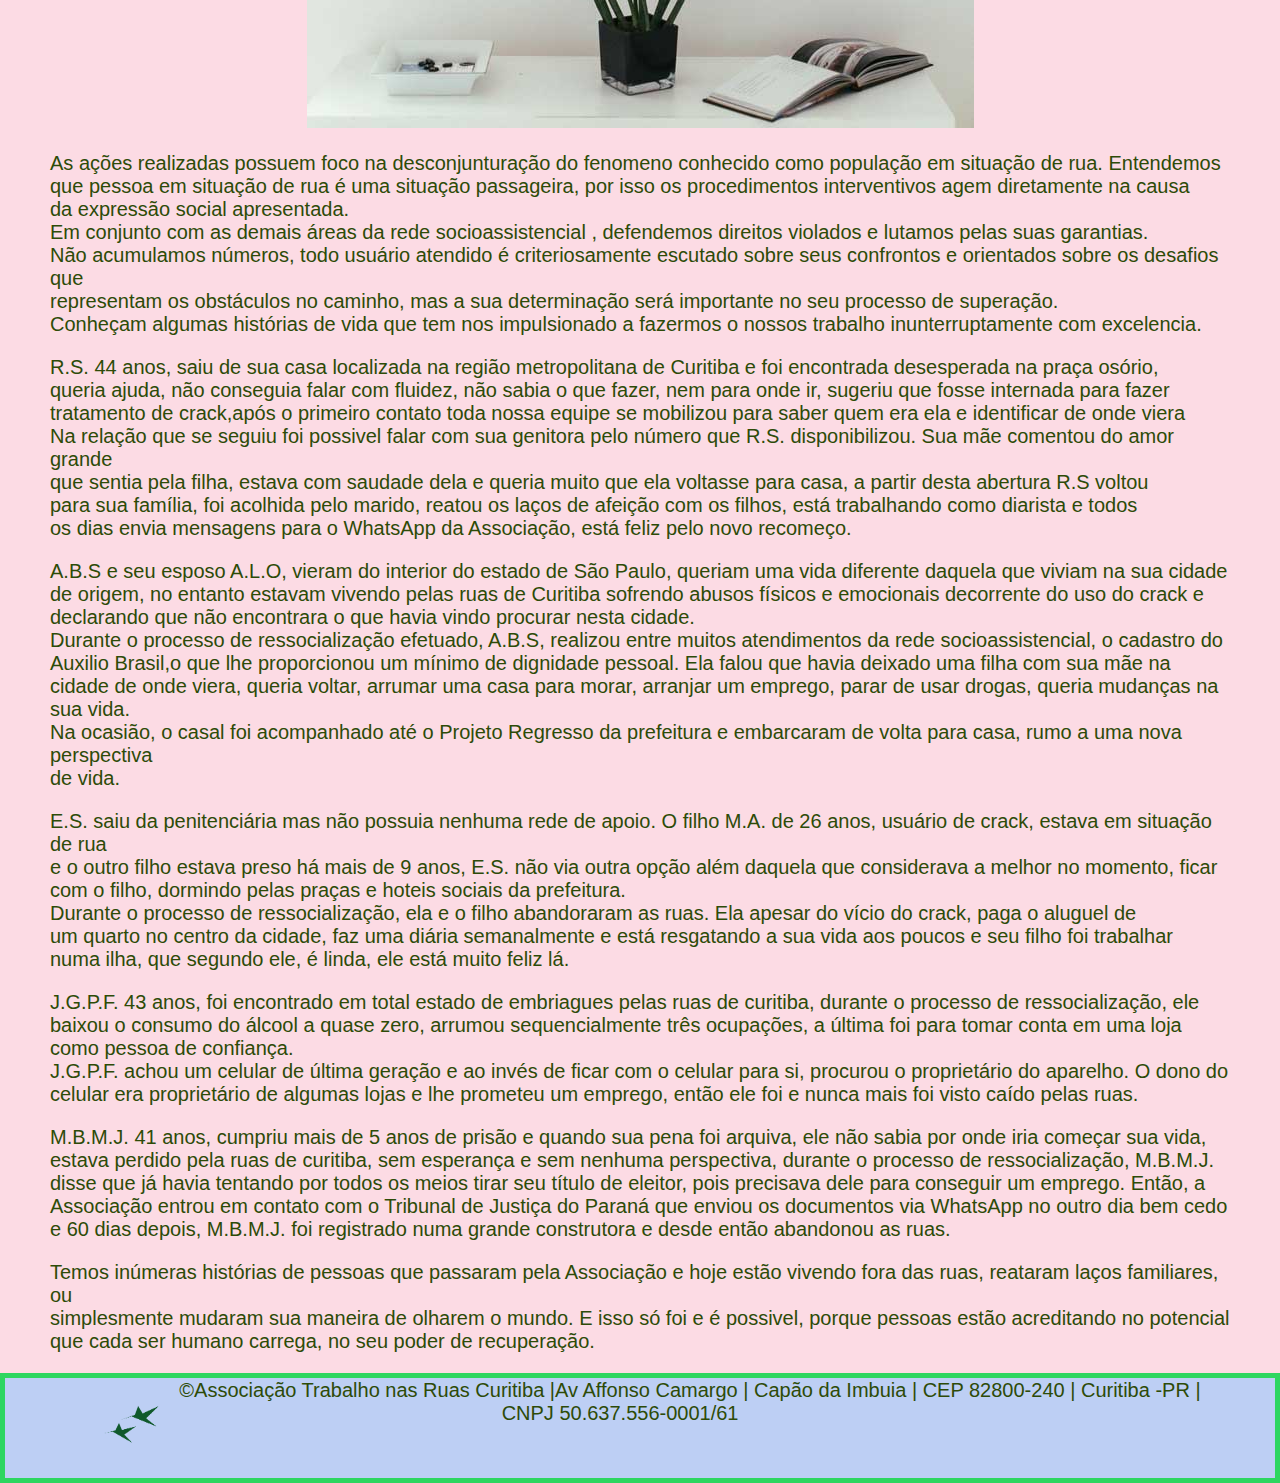
==== commit b4e1f129: "mais um" ====
--- a/index.html
+++ b/index.html
@@ -27,7 +27,7 @@
     <li> <a href="projeto.html"> Projeto</a></li>
     <li> <a href="contatos.html"> Contatos</a></li>
     <li> <a href="Sobre a instituição.html"> Sobre a instituição</a></li> 
-    <li> <a href="Bazar.html"> Bazar</a></li> 
+    <li> <a href="Bazar.html"> Nossos Produtos</a></li> 
     </ul>
     </nav>
       
--- a/index.css
+++ b/index.css
@@ -41,6 +41,8 @@
 .secretaria{text-align: center;font-family: algerian;}
 .psicologa{text-align: center;font-family: algerian;}
 .educador{text-align: center;font-family: algerian;}
+.administrativo{ text-align: center; font-family: algerian;}
+.assistente{text-align: center;font-family: algerian;}
 .conselheira{text-align: center;font-family: algerian;}
 .um{text-align: center;}
 .nossami{text-align: center; padding: 18px;}
